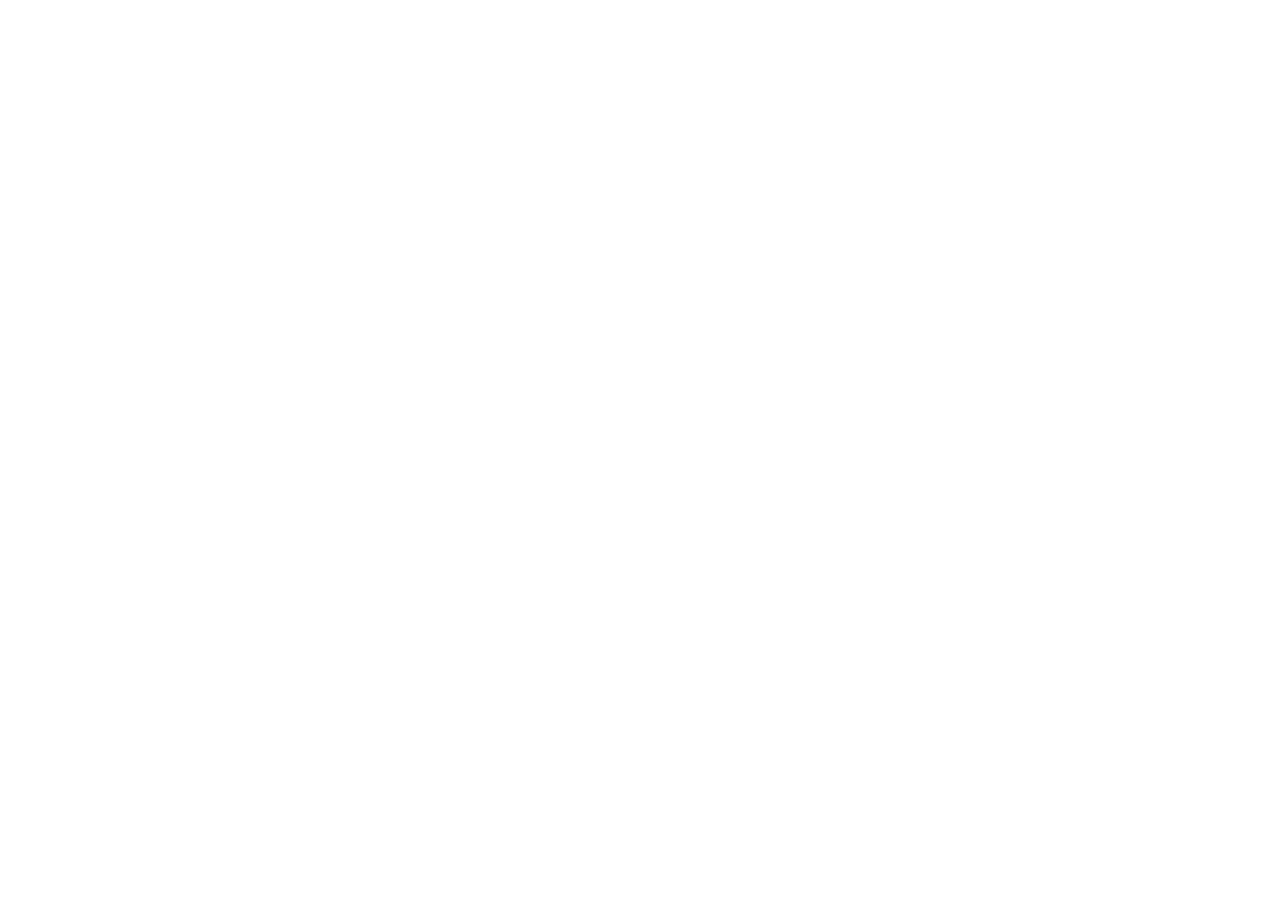
==== index.html @ 746528b4 "archivo html" ====
<!DOCTYPE html>
<html lang="en">
<head>
    <meta charset="UTF-8">
    <meta name="viewport" content="width=device-width, initial-scale=1.0">
    <title>Document</title>
</head>
<body>
    
</body>
</html>
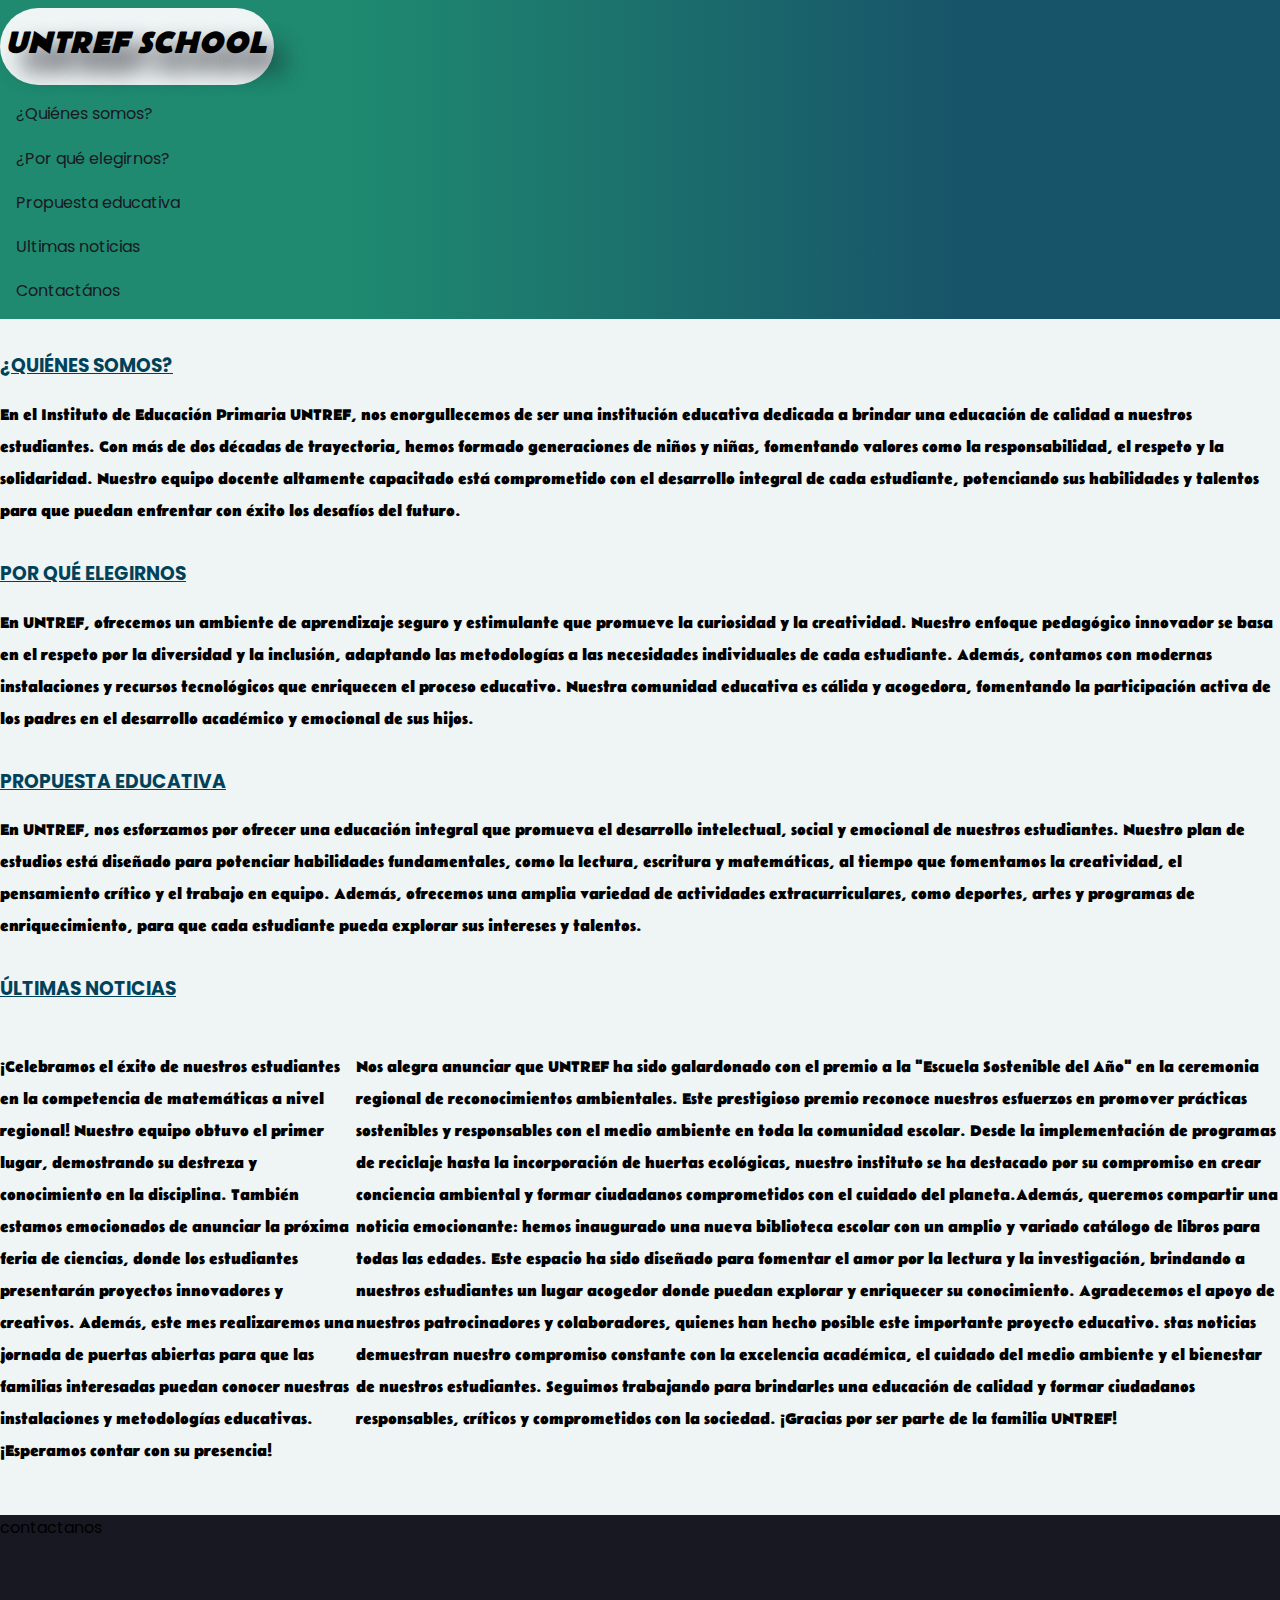
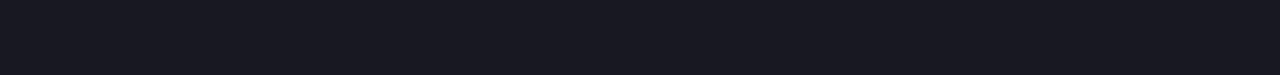
==== commit aa2a5630: "pagina untrefschool primeros cambios" ====
--- a/index.html
+++ b/index.html
@@ -1,11 +1,125 @@
 <!DOCTYPE html>
-<html lang="en">
+<html lang="es">
 <head>
     <meta charset="UTF-8">
     <meta name="viewport" content="width=device-width, initial-scale=1.0">
-    <title>Document</title>
+    <meta name="description" content="Aquí encontrarás información sobre el instituto de educación primaria UntrefSchool">
+    <meta name="author" content="Noelia Villalba">
+    <link rel="preconnect" href="https://fonts.googleapis.com">
+    <link rel="preconnect" href="https://fonts.gstatic.com" crossorigin>
+    <link href="https://fonts.googleapis.com/css2?family=Poppins:wght@300&display=swap" rel="stylesheet">
+    <link rel="preconnect" href="https://fonts.googleapis.com">
+    <link rel="preconnect" href="https://fonts.gstatic.com" crossorigin>
+    <link href="https://fonts.googleapis.com/css2?family=Belanosima&display=swap" rel="stylesheet">
+    <link rel="stylesheet" href="style.css">
+    <title>UntrefSchool</title>
 </head>
 <body>
-    
+    <header>
+        <div class="logo">
+          <h1>UNTREF SCHOOL</h1>
+        </div>
+        <nav>
+            <ol class="menu__list">
+                <li class="menu__list__item"><a href="#tittle-1">¿Quiénes somos?</a></li>
+                <li class="menu__list__item"><a href="#tittle-2">¿Por qué elegirnos?</a></li>
+                <li class="menu__list__item"><a href="#tittle-3">Propuesta educativa</a></li>
+                <li class="menu__list__item"><a href="#tittle-4">Ultimas noticias</a></li>
+                <li class="menu__list__item"><a href="#contact">Contactános</a></li>
+            </ol>
+        </nav>
+    </header>
+    <article>
+        <div class="container">
+            <h3 id="tittle-1">
+                ¿QUIÉNES SOMOS?
+            </h3>
+            <p>
+                En el Instituto de Educación Primaria UNTREF, nos enorgullecemos de ser una institución
+                educativa dedicada a brindar una educación de calidad a nuestros estudiantes.
+                Con más de dos décadas de trayectoria, hemos formado generaciones de niños y niñas, 
+                fomentando valores como la responsabilidad, el respeto y la solidaridad. Nuestro equipo
+                docente altamente capacitado está comprometido con el desarrollo integral de cada 
+                estudiante, potenciando sus habilidades y talentos para que puedan enfrentar con éxito 
+                los desafíos del futuro.
+            </p>
+        </div>
+    </article>
+    <article>
+        <div class="container">
+            <h3 id="tittle-2">
+                POR QUÉ ELEGIRNOS
+            </h3>
+            <p>
+                En UNTREF, ofrecemos un ambiente de aprendizaje seguro y estimulante que promueve 
+                la curiosidad y la creatividad. Nuestro enfoque pedagógico innovador se basa en el
+                respeto por la diversidad y la inclusión, adaptando las metodologías a las necesidades 
+                individuales de cada estudiante. Además, contamos con modernas instalaciones y recursos 
+                tecnológicos que enriquecen el proceso educativo. Nuestra comunidad educativa es cálida 
+                y acogedora, fomentando la participación activa de los padres en el desarrollo académico 
+                y emocional de sus hijos.
+            </p>
+        </div>
+    </article>
+    <article>
+        <div class="container">
+            <h3 id="tittle-3">
+                PROPUESTA EDUCATIVA
+            </h3>
+            <p>
+                En UNTREF, nos esforzamos por ofrecer una educación integral que promueva el desarrollo 
+                intelectual, social y emocional de nuestros estudiantes. Nuestro plan de estudios está 
+                diseñado para potenciar habilidades fundamentales, como la lectura, escritura y 
+                matemáticas, al tiempo que fomentamos la creatividad, el pensamiento crítico y el trabajo
+                en equipo. Además, ofrecemos una amplia variedad de actividades extracurriculares, como 
+                deportes, artes y programas de enriquecimiento, para que cada estudiante pueda explorar 
+                sus intereses y talentos.
+            </p>
+        </div>
+    </article>
+    <article>
+        <h3 id="tittle-4">
+            ÚLTIMAS NOTICIAS
+        </h3>
+        <div class="container container-flex">
+            <div class="announcement-1">
+                <p>
+                    ¡Celebramos el éxito de nuestros estudiantes en la competencia de matemáticas a nivel 
+                    regional! Nuestro equipo obtuvo el primer lugar, demostrando su destreza y conocimiento 
+                    en la disciplina. También estamos emocionados de anunciar la próxima feria de ciencias, 
+                    donde los estudiantes presentarán proyectos innovadores y creativos. Además, este mes 
+                    realizaremos una jornada de puertas abiertas para que las familias interesadas puedan 
+                    conocer nuestras instalaciones y metodologías educativas. ¡Esperamos contar con su 
+                    presencia!
+                </p>
+            </div>
+            <div class="announcement-2">
+                <p>
+                    Nos alegra anunciar que UNTREF ha sido galardonado con el premio a la "Escuela Sostenible
+                    del Año" en la ceremonia regional de reconocimientos ambientales. Este prestigioso 
+                    premio reconoce nuestros esfuerzos en promover prácticas sostenibles y responsables 
+                    con el medio ambiente en toda la comunidad escolar. Desde la implementación de programas
+                    de reciclaje hasta la incorporación de huertas ecológicas, nuestro instituto se ha 
+                    destacado por su compromiso en crear conciencia ambiental y formar ciudadanos 
+                    comprometidos con el cuidado del planeta.Además, queremos compartir una noticia 
+                    emocionante: hemos inaugurado una nueva biblioteca escolar con un amplio y variado 
+                    catálogo de libros para todas las edades. Este espacio ha sido diseñado para fomentar 
+                    el amor por la lectura y la investigación, brindando a nuestros estudiantes un lugar 
+                    acogedor donde puedan explorar y enriquecer su conocimiento. Agradecemos el apoyo de 
+                    nuestros patrocinadores y colaboradores, quienes han hecho posible este importante 
+                    proyecto educativo. stas noticias demuestran nuestro compromiso constante con la 
+                    excelencia académica, el cuidado del medio ambiente y el bienestar de nuestros 
+                    estudiantes. Seguimos trabajando para brindarles una educación de calidad y formar 
+                    ciudadanos responsables, críticos y comprometidos con la sociedad. ¡Gracias por ser 
+                    parte de la familia UNTREF!
+                </p>
+            </div>
+        </div>
+    </article>
+    <footer>
+        <div id="contact">
+            contactanos
+        </div>
+    </footer>
 </body>
 </html>--- a/style.css
+++ b/style.css
@@ -0,0 +1,83 @@
+html{
+    box-sizing: border-box;
+    scroll-behavior: smooth;
+    font-family: 'Poppins', sans-serif;
+    font-size: 16px;
+}
+
+body{
+    margin: 0;
+    background-color:#EFF5F5; 
+}
+
+header{
+    background-color:#1F8A70;
+    margin-top: 0;
+    background: linear-gradient(90deg, rgba(31,138,112,1) 27%, rgba(0,66,90,0.9) 75%);
+}
+
+
+h1{
+    font-family: 'Belanosima';
+    padding-right: 0.5rem;
+    margin-top: 1rem;
+    margin-left: 0.3rem;
+    font-style: oblique;
+    text-shadow:1rem 1rem 1.5rem #181823;
+
+}
+
+.logo{
+    display: inline-block;
+    background-color:#EFF5F5;
+    border-radius: 80rem;
+    margin-top: 0.5rem;
+}
+
+.menu__list{
+    padding-left: 1rem;
+}
+
+
+.menu__list__item{
+    list-style-type: none;
+    margin-top: 0.2rem;
+    padding-bottom: 1rem;
+}
+
+a{
+    text-decoration: none;
+    color: #181823;
+}
+
+a:hover{
+    cursor: pointer;
+    color:#EFF5F5;
+}
+
+.container{
+    margin-top: 2rem;
+    margin-bottom: 2rem;
+}
+
+h3{
+    text-decoration: underline;
+    color:#00425A;
+}
+
+p{
+    font-family: 'Belanosima';
+    font-weight: bold;
+    font-style: wavy;
+    line-height: 2rem;
+}
+
+
+footer{
+    background-color: #181823;
+    height: 10rem;
+}
+
+.container-flex{
+    display: flex;
+}
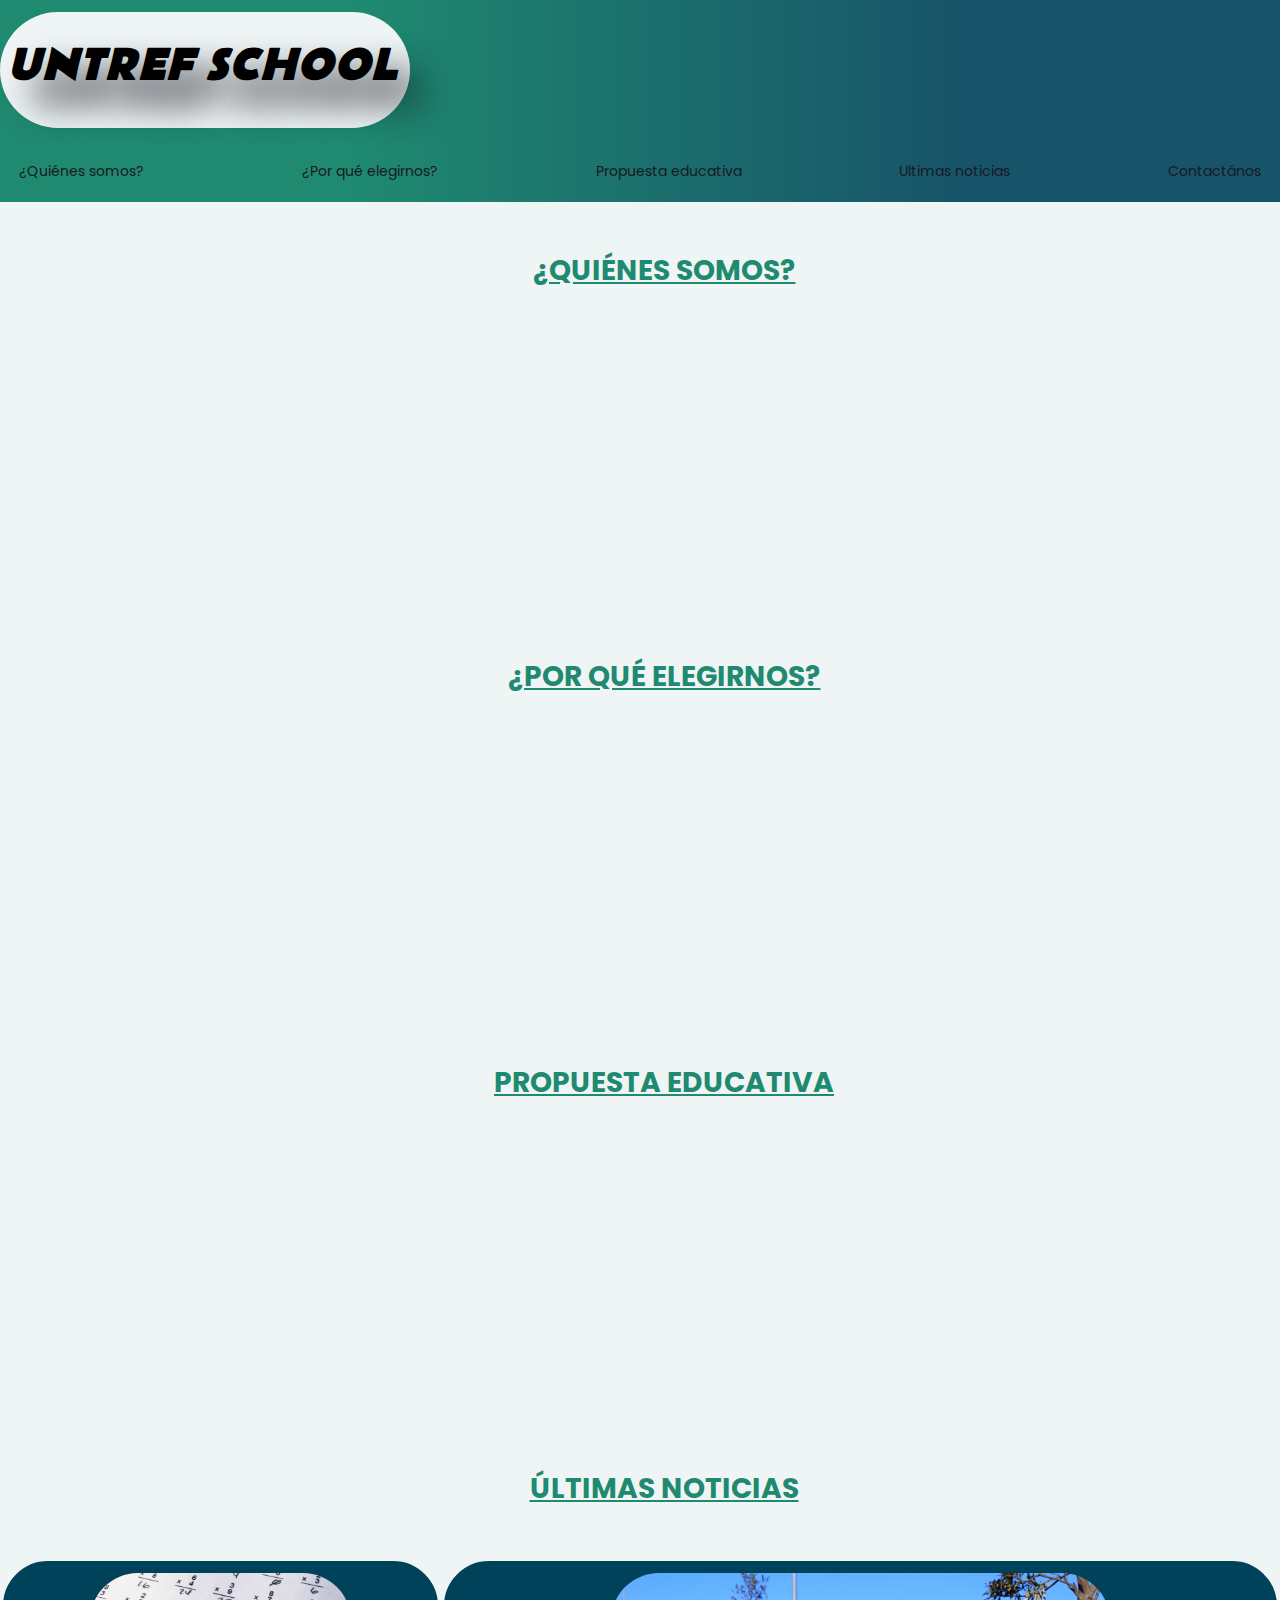
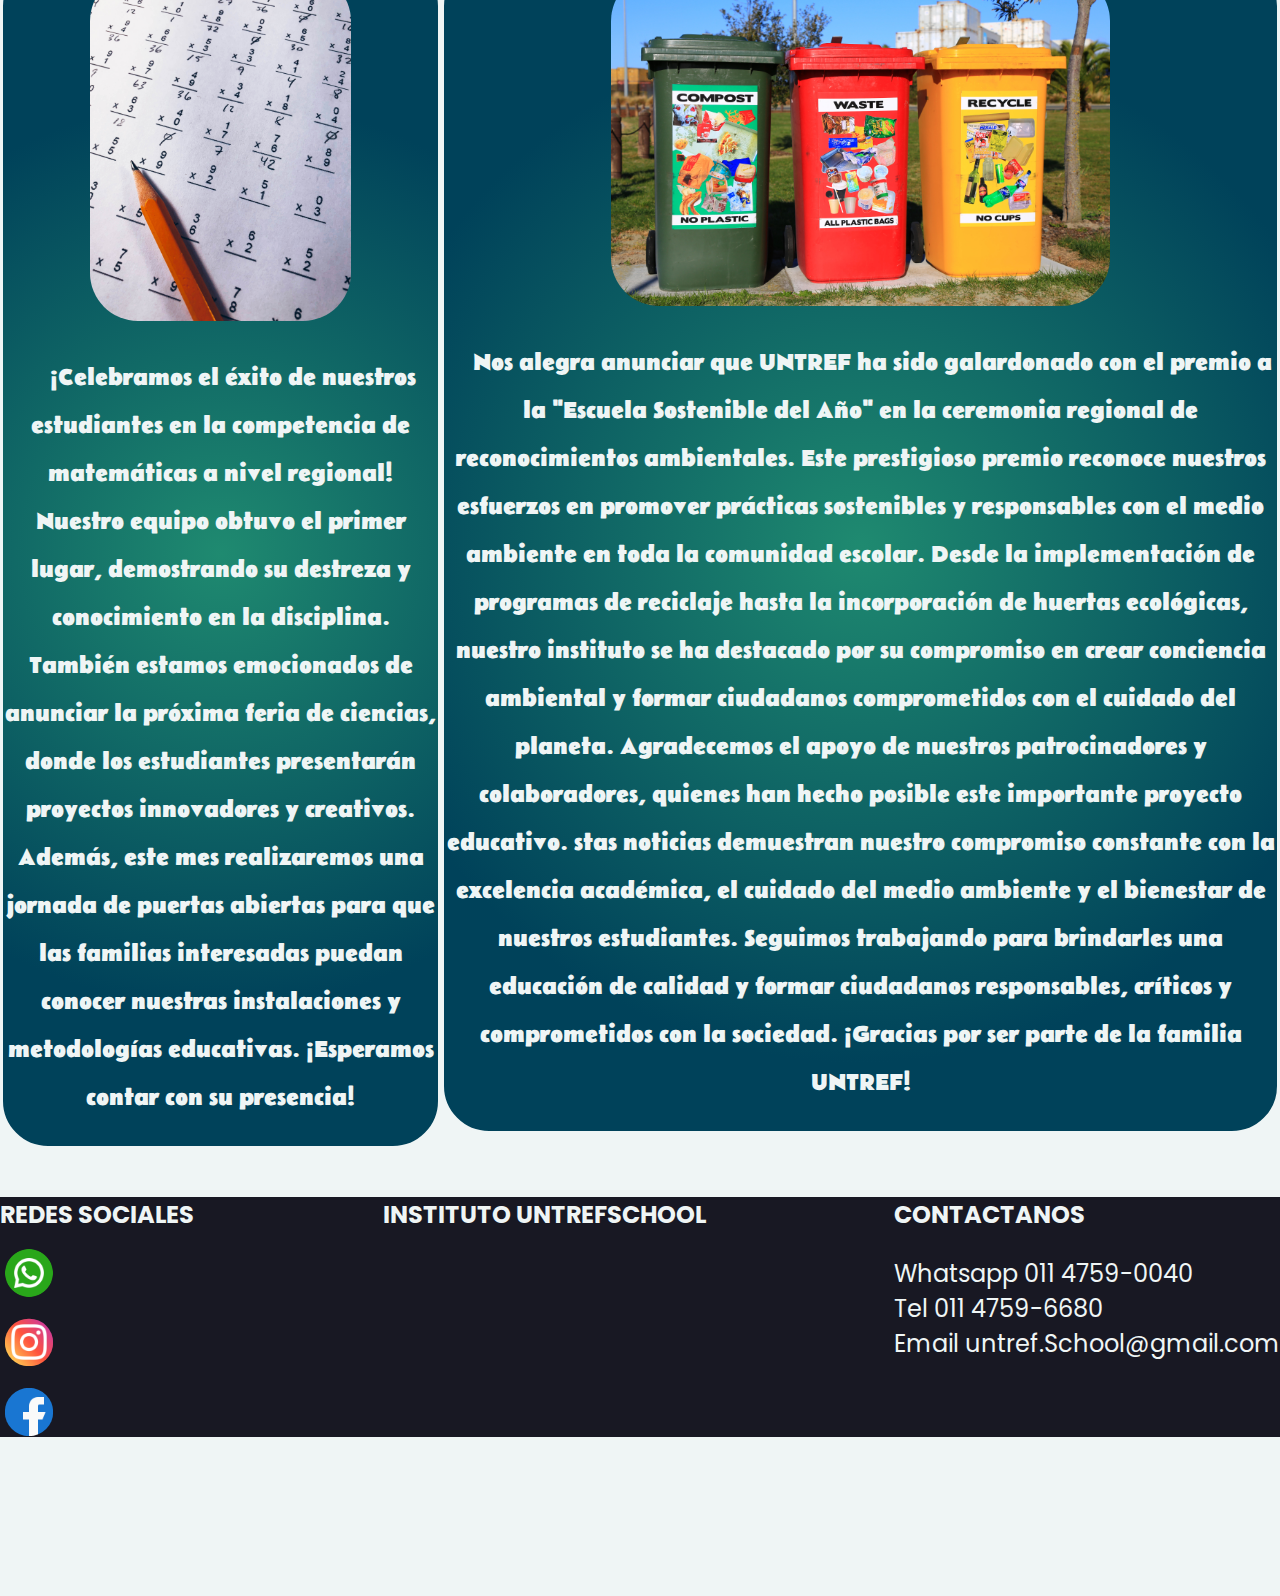
==== commit 85926b7a: "finalizando pagina" ====
--- a/index.html
+++ b/index.html
@@ -11,6 +11,7 @@
     <link rel="preconnect" href="https://fonts.googleapis.com">
     <link rel="preconnect" href="https://fonts.gstatic.com" crossorigin>
     <link href="https://fonts.googleapis.com/css2?family=Belanosima&display=swap" rel="stylesheet">
+    <link rel="icon" type="image/png" href="img/favicon.png">
     <link rel="stylesheet" href="style.css">
     <title>UntrefSchool</title>
 </head>
@@ -25,7 +26,7 @@
                 <li class="menu__list__item"><a href="#tittle-2">¿Por qué elegirnos?</a></li>
                 <li class="menu__list__item"><a href="#tittle-3">Propuesta educativa</a></li>
                 <li class="menu__list__item"><a href="#tittle-4">Ultimas noticias</a></li>
-                <li class="menu__list__item"><a href="#contact">Contactános</a></li>
+                <li class="menu__list__item"><a href="form.html" target="_blank">Contactános</a></li>
             </ol>
         </nav>
     </header>
@@ -48,7 +49,7 @@
     <article>
         <div class="container">
             <h3 id="tittle-2">
-                POR QUÉ ELEGIRNOS
+                ¿POR QUÉ ELEGIRNOS?
             </h3>
             <p>
                 En UNTREF, ofrecemos un ambiente de aprendizaje seguro y estimulante que promueve 
@@ -81,8 +82,9 @@
         <h3 id="tittle-4">
             ÚLTIMAS NOTICIAS
         </h3>
-        <div class="container container-flex">
-            <div class="announcement-1">
+        <div class="container container-news">
+            <div class="news-1">
+                <img src="img/math-news.jpg" alt="imagen cálculos">
                 <p>
                     ¡Celebramos el éxito de nuestros estudiantes en la competencia de matemáticas a nivel 
                     regional! Nuestro equipo obtuvo el primer lugar, demostrando su destreza y conocimiento 
@@ -93,7 +95,8 @@
                     presencia!
                 </p>
             </div>
-            <div class="announcement-2">
+            <div class="news-2">
+                <img src="img/recycling-news.jpg" alt="contenedores para reciclar">
                 <p>
                     Nos alegra anunciar que UNTREF ha sido galardonado con el premio a la "Escuela Sostenible
                     del Año" en la ceremonia regional de reconocimientos ambientales. Este prestigioso 
@@ -101,12 +104,7 @@
                     con el medio ambiente en toda la comunidad escolar. Desde la implementación de programas
                     de reciclaje hasta la incorporación de huertas ecológicas, nuestro instituto se ha 
                     destacado por su compromiso en crear conciencia ambiental y formar ciudadanos 
-                    comprometidos con el cuidado del planeta.Además, queremos compartir una noticia 
-                    emocionante: hemos inaugurado una nueva biblioteca escolar con un amplio y variado 
-                    catálogo de libros para todas las edades. Este espacio ha sido diseñado para fomentar 
-                    el amor por la lectura y la investigación, brindando a nuestros estudiantes un lugar 
-                    acogedor donde puedan explorar y enriquecer su conocimiento. Agradecemos el apoyo de 
-                    nuestros patrocinadores y colaboradores, quienes han hecho posible este importante 
+                    comprometidos con el cuidado del planeta. Agradecemos el apoyo de nuestros patrocinadores y colaboradores, quienes han hecho posible este importante 
                     proyecto educativo. stas noticias demuestran nuestro compromiso constante con la 
                     excelencia académica, el cuidado del medio ambiente y el bienestar de nuestros 
                     estudiantes. Seguimos trabajando para brindarles una educación de calidad y formar 
@@ -116,10 +114,27 @@
             </div>
         </div>
     </article>
-    <footer>
-        <div id="contact">
-            contactanos
+    <footer class="footer">
+        <div class="footer__social-media">
+            <h4>REDES SOCIALES</h4>
+            <div class="footer__social-media__items">
+                <img src="img/whatsapp.png" alt="wsp-icon">
+                <img src="img/instagram.png" alt="instagram-icon">
+                <img src="img/facebook.png" alt="facebook-icon">
+            </div>
+        </div>
+        <div class="institute-name">
+            <h4>INSTITUTO UNTREFSCHOOL</h4>
+        </div>
+        <div class="contact">
+            <h4>CONTACTANOS</h4>
+            <ol class="contact__list">
+                <li>Whatsapp 011 4759-0040</li>
+                <li>Tel 011 4759-6680 </li>
+                <li>Email untref.School@gmail.com</li>
+            </ol>
         </div>
     </footer>
+    <iframe src="https://www.google.com/maps/embed?pb=!1m18!1m12!1m3!1d52543.44546656483!2d-58.63643447832032!3d-34.60503789999999!2m3!1f0!2f0!3f0!3m2!1i1024!2i768!4f13.1!3m3!1m2!1s0x95bccacb9f8ff113%3A0x22fd08da6711928d!2sUniversidad%20Nacional%20de%20Tres%20de%20Febrero%20-%20Sede%20Caseros%20I!5e0!3m2!1ses!2sar!4v1689909881322!5m2!1ses!2sar" width="100%" height="auto" style="border:0;" allowfullscreen="" loading="lazy" referrerpolicy="no-referrer-when-downgrade"></iframe>
 </body>
 </html>--- a/style.css
+++ b/style.css
@@ -6,6 +6,9 @@
 }
 
 body{
+    background-image: url(img/body.jpg);
+    background-size: cover;
+    background-origin: 0;
     margin: 0;
     background-color:#EFF5F5; 
 }
@@ -35,14 +38,17 @@
 }
 
 .menu__list{
-    padding-left: 1rem;
+    display: flex;
+    align-items: center;
+    justify-content: space-between;
+    padding: 0;
+    font-size: 14px;
 }
 
 
 .menu__list__item{
     list-style-type: none;
-    margin-top: 0.2rem;
-    padding-bottom: 1rem;
+    padding: 0.8rem;
 }
 
 a{
@@ -53,6 +59,7 @@
 a:hover{
     cursor: pointer;
     color:#EFF5F5;
+    transition-duration: 1s;
 }
 
 .container{
@@ -62,22 +69,85 @@
 
 h3{
     text-decoration: underline;
-    color:#00425A;
+    font-weight: bold;
+    color:#1F8A70;
+    text-indent: 2rem;
+    text-align: center;
 }
 
 p{
-    font-family: 'Belanosima';
+    font-family: 'Belanosima', sans-serif;
     font-weight: bold;
-    font-style: wavy;
+    color: #EFF5F5;
     line-height: 2rem;
+    text-indent: 1rem;
+    text-align: center;
 }
 
+.container-news{
+    display:flex;
+    align-items: start;
+    padding-bottom: 0;
+}
 
-footer{
+.news-1, .news-2{
+    border: solid 3px #EFF5F5;
+    background: radial-gradient(circle, rgba(31,138,112,1) 0%, rgba(0,66,90,1) 72%);
+    border-radius: 2rem;
+    color: #EFF5F5;
+}
+
+img{
+    width: 100%;
+    height: auto;
+    border-radius: 2rem;
+    margin-top: 0.5rem;
+}
+
+.footer{
     background-color: #181823;
     height: 10rem;
+    display: flex;
+    justify-content: space-between;
 }
 
-.container-flex{
+.footer__social-media__items img{
+    width: 2rem;
+    height: auto;
+    padding: 0.2rem;
+}
+
+.footer__social-media__items{
     display: flex;
+    flex-direction: column;
 }
+
+.footer__social-media__items:hover{
+    cursor: pointer;
+}
+
+h4{
+    margin: 0;
+    color: #EFF5F5;
+}
+
+.contact{
+    color: #EFF5F5;
+}
+
+.contact__list{
+    list-style-type: none;
+    padding: 0;
+}
+
+@media screen and (min-width: 1024px) {
+    html{
+        font-size: 1.5rem;
+    }
+    img{
+        width: 60%;
+    }
+    .news-1, .news-2{
+        text-align: center;
+    }
+}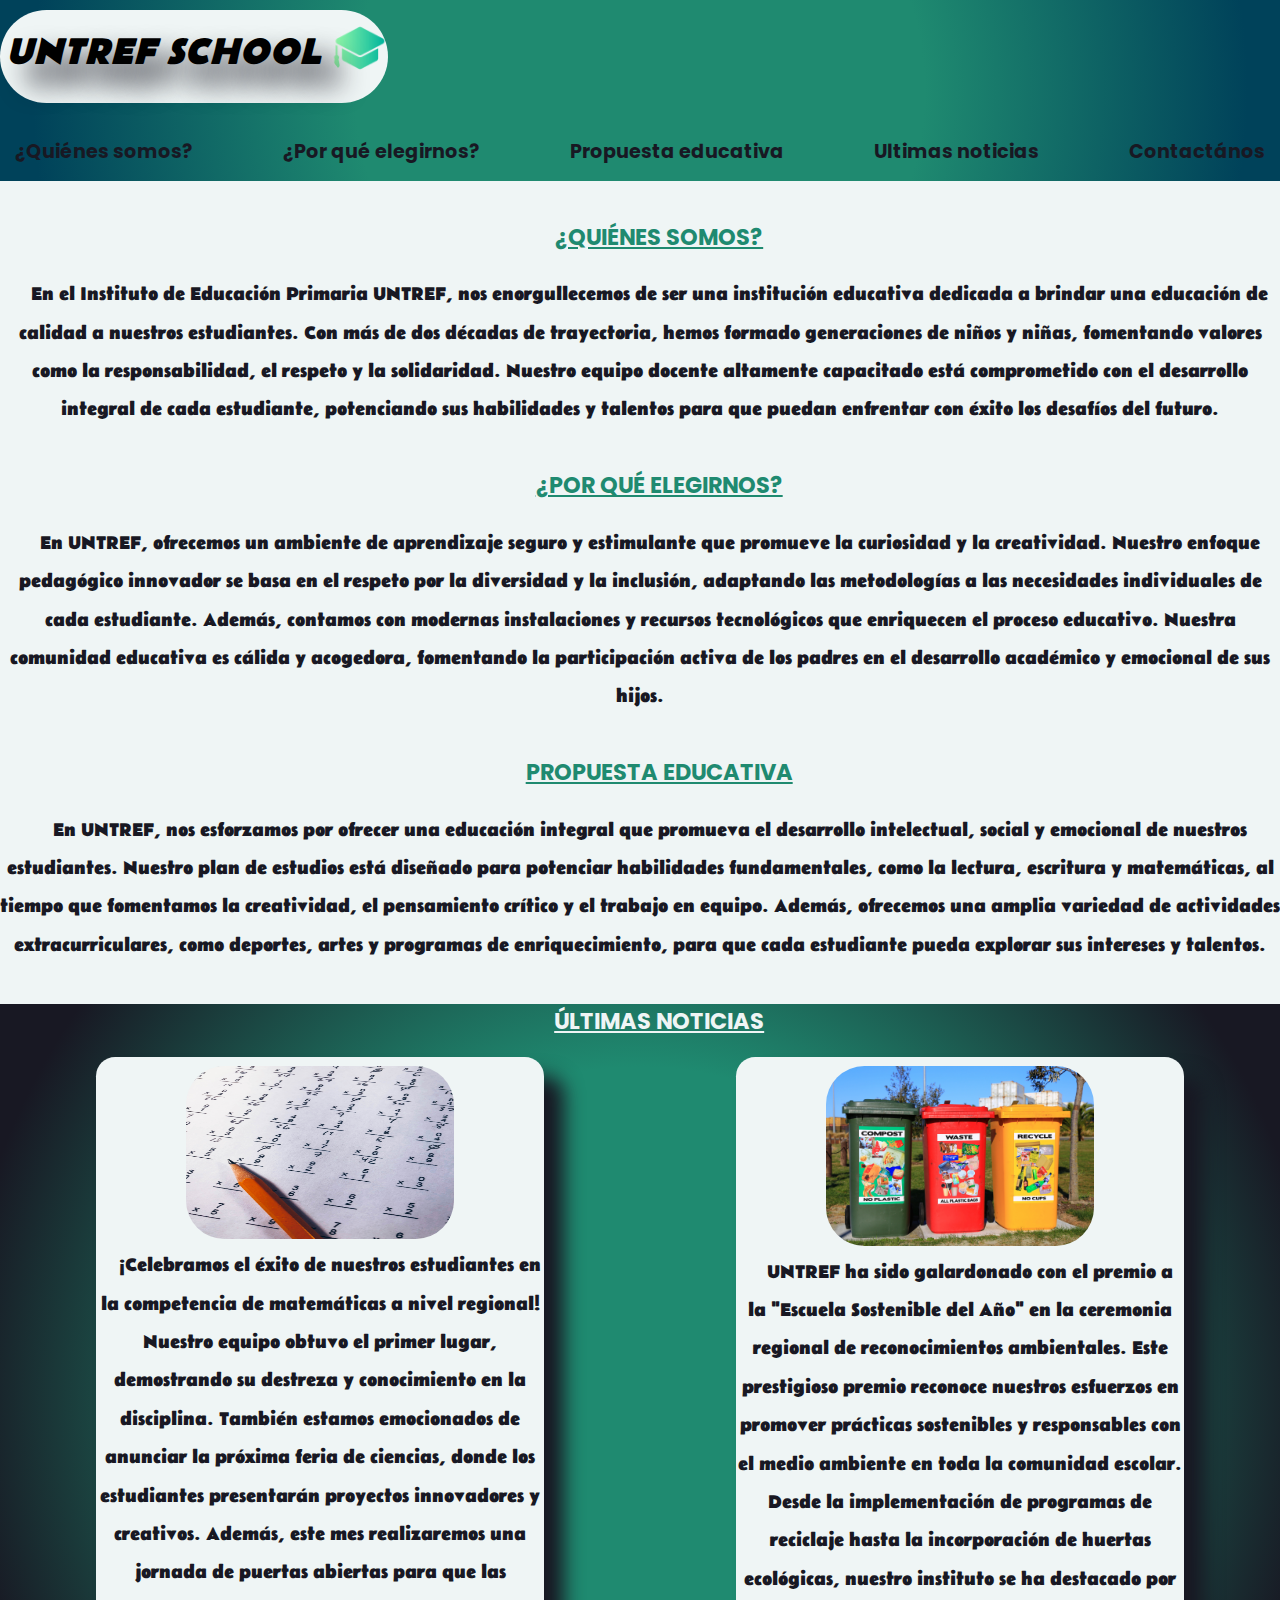
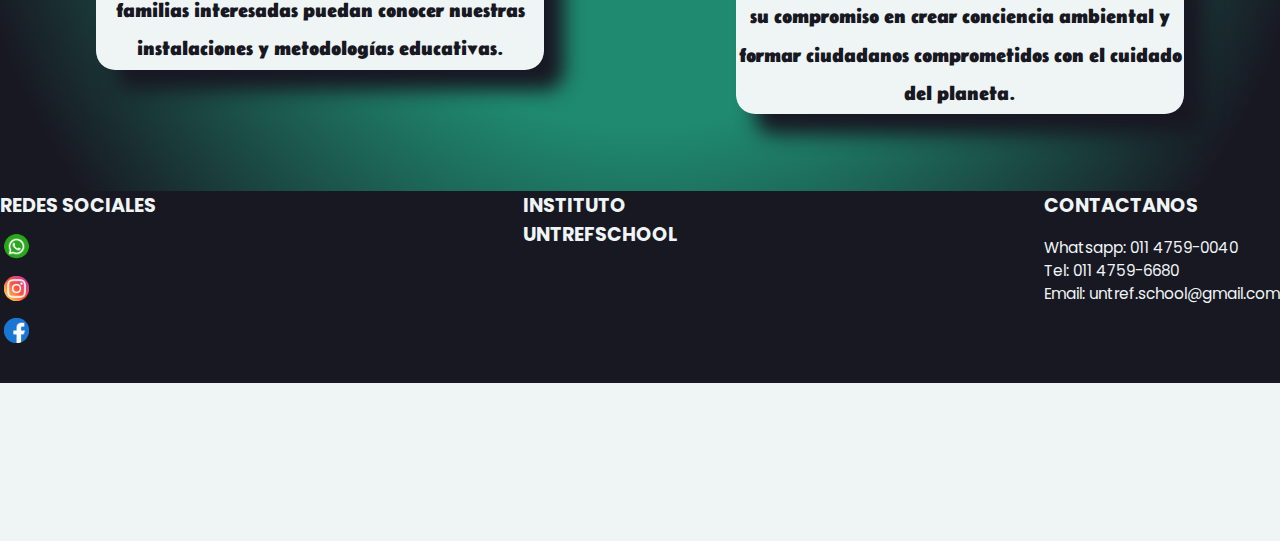
==== commit 31723200: "realizando cambios en la pagina" ====
--- a/index.html
+++ b/index.html
@@ -19,6 +19,7 @@
     <header>
         <div class="logo">
           <h1>UNTREF SCHOOL</h1>
+          <img class="favicon" src="img/favicon.png" alt="sombrero">
         </div>
         <nav>
             <ol class="menu__list">
@@ -78,38 +79,32 @@
             </p>
         </div>
     </article>
-    <article>
+    <article class="last-news">
         <h3 id="tittle-4">
             ÚLTIMAS NOTICIAS
         </h3>
         <div class="container container-news">
             <div class="news-1">
-                <img src="img/math-news.jpg" alt="imagen cálculos">
+                <img id="math-news" src="img/math-news.jpg" alt="imagen cálculos">
                 <p>
                     ¡Celebramos el éxito de nuestros estudiantes en la competencia de matemáticas a nivel 
                     regional! Nuestro equipo obtuvo el primer lugar, demostrando su destreza y conocimiento 
                     en la disciplina. También estamos emocionados de anunciar la próxima feria de ciencias, 
                     donde los estudiantes presentarán proyectos innovadores y creativos. Además, este mes 
                     realizaremos una jornada de puertas abiertas para que las familias interesadas puedan 
-                    conocer nuestras instalaciones y metodologías educativas. ¡Esperamos contar con su 
-                    presencia!
+                    conocer nuestras instalaciones y metodologías educativas.
                 </p>
             </div>
             <div class="news-2">
                 <img src="img/recycling-news.jpg" alt="contenedores para reciclar">
                 <p>
-                    Nos alegra anunciar que UNTREF ha sido galardonado con el premio a la "Escuela Sostenible
+                    UNTREF ha sido galardonado con el premio a la "Escuela Sostenible
                     del Año" en la ceremonia regional de reconocimientos ambientales. Este prestigioso 
                     premio reconoce nuestros esfuerzos en promover prácticas sostenibles y responsables 
                     con el medio ambiente en toda la comunidad escolar. Desde la implementación de programas
                     de reciclaje hasta la incorporación de huertas ecológicas, nuestro instituto se ha 
                     destacado por su compromiso en crear conciencia ambiental y formar ciudadanos 
-                    comprometidos con el cuidado del planeta. Agradecemos el apoyo de nuestros patrocinadores y colaboradores, quienes han hecho posible este importante 
-                    proyecto educativo. stas noticias demuestran nuestro compromiso constante con la 
-                    excelencia académica, el cuidado del medio ambiente y el bienestar de nuestros 
-                    estudiantes. Seguimos trabajando para brindarles una educación de calidad y formar 
-                    ciudadanos responsables, críticos y comprometidos con la sociedad. ¡Gracias por ser 
-                    parte de la familia UNTREF!
+                    comprometidos con el cuidado del planeta.
                 </p>
             </div>
         </div>
@@ -124,14 +119,14 @@
             </div>
         </div>
         <div class="institute-name">
-            <h4>INSTITUTO UNTREFSCHOOL</h4>
+            <h4>INSTITUTO <br> UNTREFSCHOOL</h4>
         </div>
         <div class="contact">
             <h4>CONTACTANOS</h4>
             <ol class="contact__list">
-                <li>Whatsapp 011 4759-0040</li>
-                <li>Tel 011 4759-6680 </li>
-                <li>Email untref.School@gmail.com</li>
+                <li>Whatsapp: 011 4759-0040</li>
+                <li>Tel: 011 4759-6680 </li>
+                <li>Email: untref.school@gmail.com</li>
             </ol>
         </div>
     </footer>
--- a/style.css
+++ b/style.css
@@ -6,9 +6,6 @@
 }
 
 body{
-    background-image: url(img/body.jpg);
-    background-size: cover;
-    background-origin: 0;
     margin: 0;
     background-color:#EFF5F5; 
 }
@@ -16,18 +13,24 @@
 header{
     background-color:#1F8A70;
     margin-top: 0;
-    background: linear-gradient(90deg, rgba(31,138,112,1) 27%, rgba(0,66,90,0.9) 75%);
+    background: radial-gradient(circle, rgba(31,138,112,1) 44%, rgba(0,66,90,1) 94%);
 }
 
 
 h1{
+    display: inline-block;
     font-family: 'Belanosima';
     padding-right: 0.5rem;
     margin-top: 1rem;
     margin-left: 0.3rem;
     font-style: oblique;
     text-shadow:1rem 1rem 1.5rem #181823;
-
+}
+
+.favicon{
+    width: 3rem;
+    height: 3rem;
+    float: right;
 }
 
 .logo{
@@ -42,13 +45,15 @@
     align-items: center;
     justify-content: space-between;
     padding: 0;
-    font-size: 14px;
+    font-size: 0.6rem;
 }
 
 
 .menu__list__item{
     list-style-type: none;
     padding: 0.8rem;
+    color: #EFF5F5;
+    font-weight: bold;
 }
 
 a{
@@ -78,7 +83,7 @@
 p{
     font-family: 'Belanosima', sans-serif;
     font-weight: bold;
-    color: #EFF5F5;
+    color: #181823;;
     line-height: 2rem;
     text-indent: 1rem;
     text-align: center;
@@ -87,14 +92,45 @@
 .container-news{
     display:flex;
     align-items: start;
+    justify-content: space-around;
+    padding-bottom: 4rem;
+    margin-top: 0;
+    margin-bottom: 0;
+    width: 100%;
+    height: auto;
+}
+
+.news-1, .news-2{
+    background-color: #EFF5F5;
+    border-radius: 1rem;
+    box-shadow: 1rem 1rem 1rem #181823;
+    padding-top: 0;
+    width: 35%;
+    height: auto;
+    transition-property: transform;
+    transition-duration: 1s;
+}
+
+.news-1:hover, .news-2:hover{
+    transform:scale(1.05);
+}
+
+.news-2{
     padding-bottom: 0;
 }
 
-.news-1, .news-2{
-    border: solid 3px #EFF5F5;
-    background: radial-gradient(circle, rgba(31,138,112,1) 0%, rgba(0,66,90,1) 72%);
-    border-radius: 2rem;
-    color: #EFF5F5;
+.last-news{
+    background: radial-gradient(circle, rgba(31,138,112,1) 44%, rgba(24,24,35,1) 91%);
+}
+
+#tittle-4{
+    color: #EFF5F5;
+    font-weight: bold;
+    margin-bottom: 1rem;
+}
+
+.container-news p{
+    margin: 0;
 }
 
 img{
@@ -102,6 +138,10 @@
     height: auto;
     border-radius: 2rem;
     margin-top: 0.5rem;
+}
+
+#math-news{
+    height: 9rem;
 }
 
 .footer{
@@ -112,7 +152,7 @@
 }
 
 .footer__social-media__items img{
-    width: 2rem;
+    width: 1.3rem;
     height: auto;
     padding: 0.2rem;
 }
@@ -127,6 +167,7 @@
 }
 
 h4{
+    font-size: 0.7rem;
     margin: 0;
     color: #EFF5F5;
 }
@@ -136,13 +177,32 @@
 }
 
 .contact__list{
+    font-size: 0.6rem;
     list-style-type: none;
     padding: 0;
 }
 
+@media  screen and (max-width:386px) {
+    html{
+        font-size: 0.5rem;
+    }
+}
+
+@media screen and (min-width: 768px){
+    .menu__list{
+        font-size: 1rem;
+    }
+    h4{
+        font-size: 1rem;
+    }
+    .contact__list{
+        font-size: 0.8rem;
+    }
+}
+
 @media screen and (min-width: 1024px) {
     html{
-        font-size: 1.5rem;
+        font-size: 1.2rem;
     }
     img{
         width: 60%;
@@ -150,4 +210,4 @@
     .news-1, .news-2{
         text-align: center;
     }
-}+}
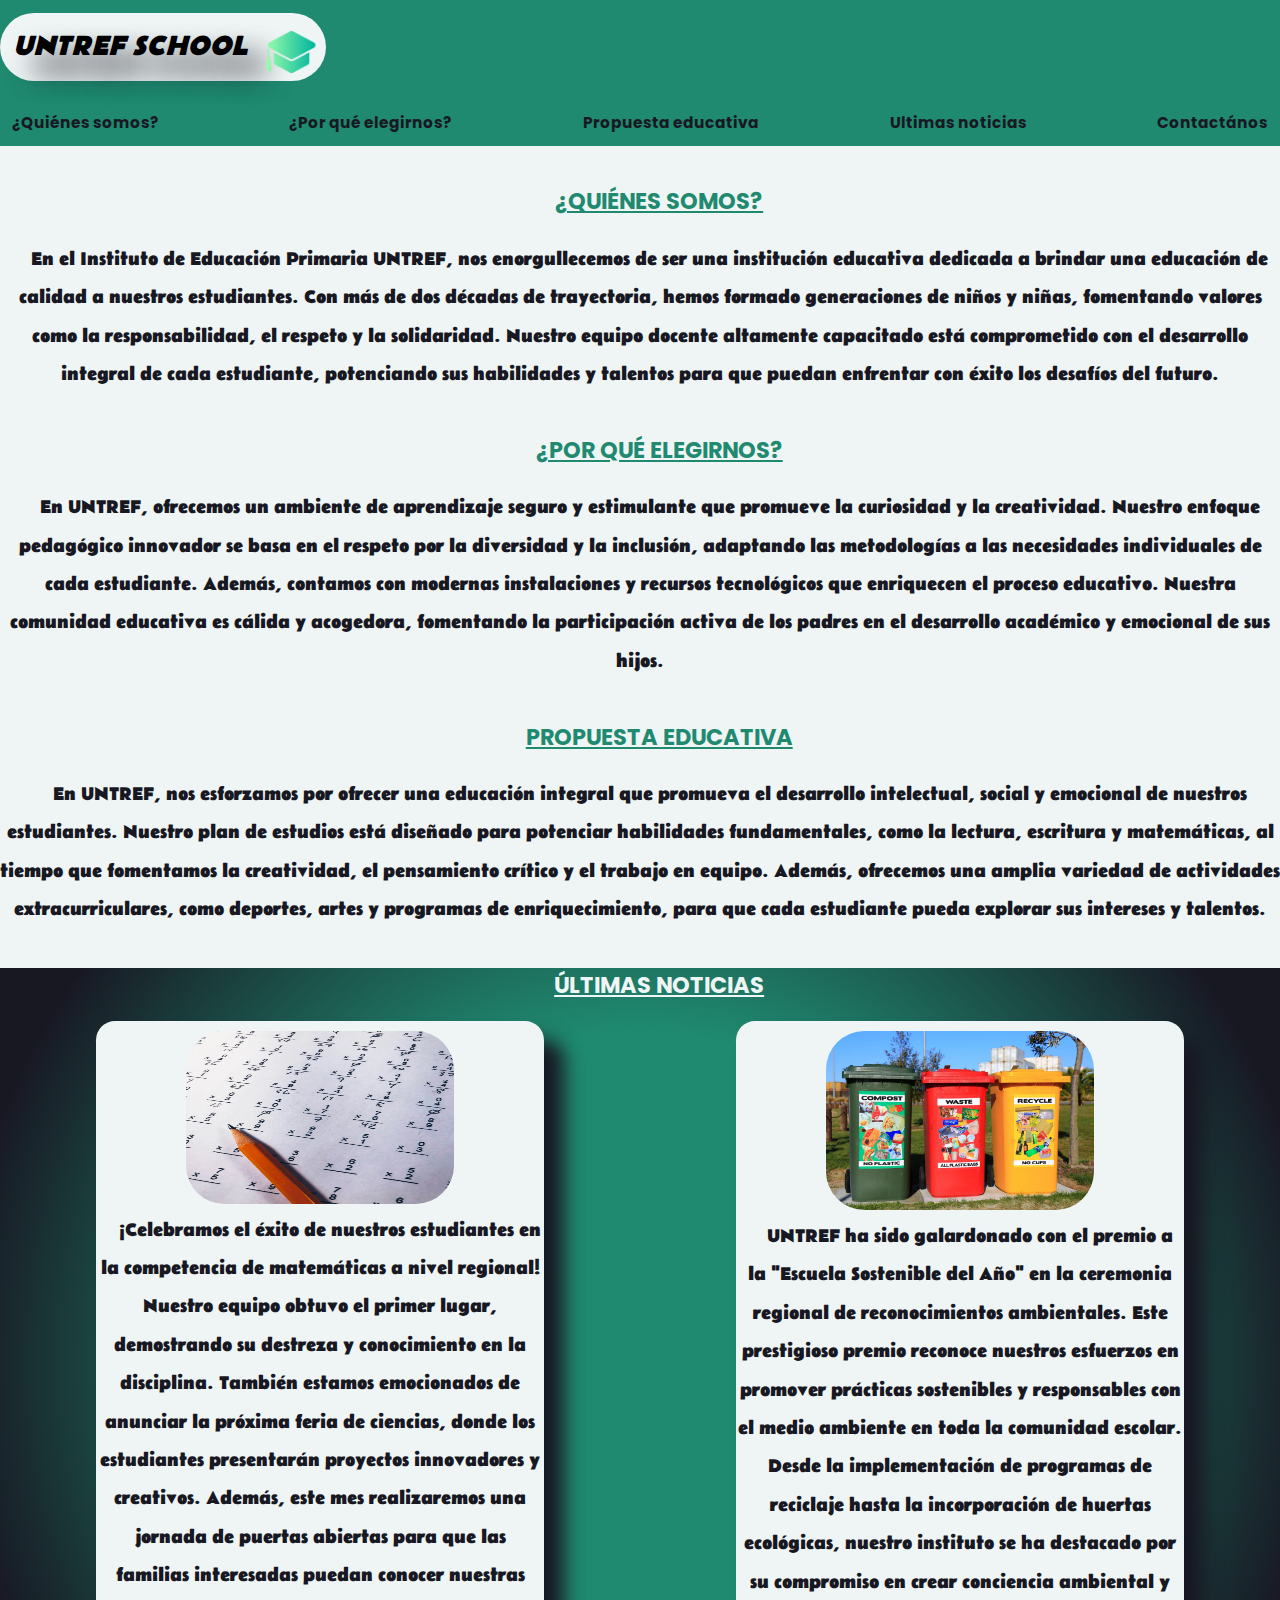
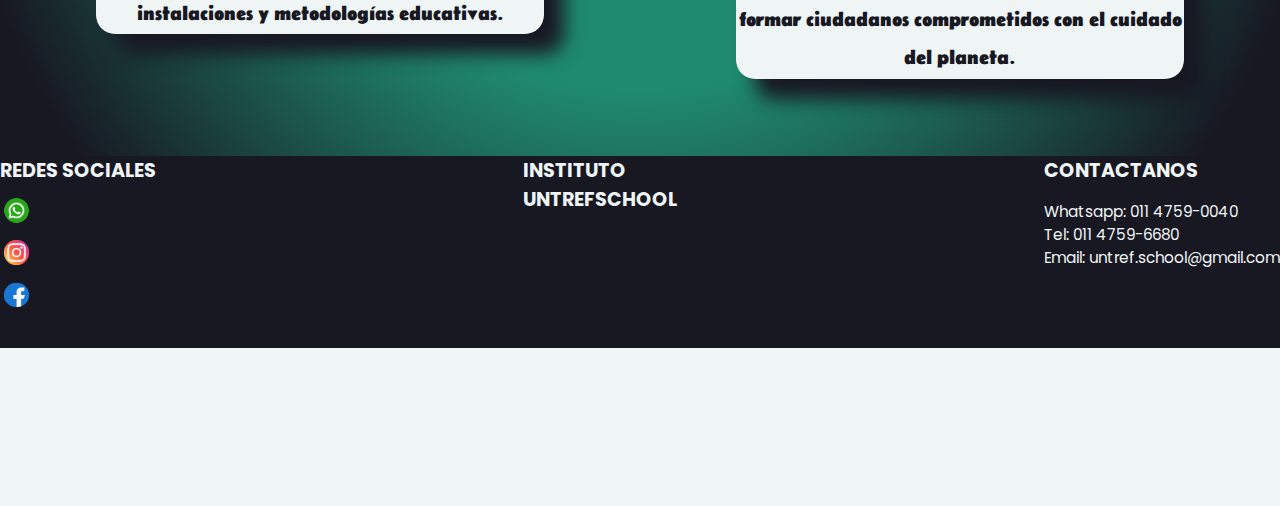
==== commit ee1f4c39: "optimizando las imágenes" ====
--- a/index.html
+++ b/index.html
@@ -85,7 +85,7 @@
         </h3>
         <div class="container container-news">
             <div class="news-1">
-                <img id="math-news" src="img/math-news.jpg" alt="imagen cálculos">
+                <img id="math-news" src="img/math-news.webp" alt="imagen cálculos">
                 <p>
                     ¡Celebramos el éxito de nuestros estudiantes en la competencia de matemáticas a nivel 
                     regional! Nuestro equipo obtuvo el primer lugar, demostrando su destreza y conocimiento 
@@ -96,7 +96,7 @@
                 </p>
             </div>
             <div class="news-2">
-                <img src="img/recycling-news.jpg" alt="contenedores para reciclar">
+                <img src="img/recycling-news.webp" alt="contenedores para reciclar">
                 <p>
                     UNTREF ha sido galardonado con el premio a la "Escuela Sostenible
                     del Año" en la ceremonia regional de reconocimientos ambientales. Este prestigioso 
--- a/style.css
+++ b/style.css
@@ -13,14 +13,16 @@
 header{
     background-color:#1F8A70;
     margin-top: 0;
-    background: radial-gradient(circle, rgba(31,138,112,1) 44%, rgba(0,66,90,1) 94%);
+    padding-top: 0.7rem;
 }
 
 
 h1{
     display: inline-block;
-    font-family: 'Belanosima';
-    padding-right: 0.5rem;
+    text-align: center;
+    font-family: 'Belanosima', sans-serif;
+    font-size: 1rem;
+    padding-right: 0;
     margin-top: 1rem;
     margin-left: 0.3rem;
     font-style: oblique;
@@ -34,10 +36,14 @@
 }
 
 .logo{
-    display: inline-block;
+    display: flex;
+    justify-content: space-around;
+    align-items: center;
+    width: 45%;
+    height: 3.5rem;
+    max-width: 17rem;
     background-color:#EFF5F5;
-    border-radius: 80rem;
-    margin-top: 0.5rem;
+    border-radius: 60rem
 }
 
 .menu__list{
@@ -50,21 +56,23 @@
 
 
 .menu__list__item{
+    font-size: 0.8rem;
     list-style-type: none;
-    padding: 0.8rem;
-    color: #EFF5F5;
+    padding: 0.6rem;
     font-weight: bold;
 }
 
 a{
     text-decoration: none;
     color: #181823;
+    transition-property: font-size;
+    transition-duration: 1s;
 }
 
 a:hover{
     cursor: pointer;
     color:#EFF5F5;
-    transition-duration: 1s;
+    font-size: 1.1rem;
 }
 
 .container{
@@ -160,10 +168,14 @@
 .footer__social-media__items{
     display: flex;
     flex-direction: column;
-}
-
-.footer__social-media__items:hover{
+    transition-property: transform;
+    transition-duration: 1s;
+}
+
+.footer__social-media__items img:hover{
     cursor: pointer;
+    transform: scale(1.5);
+    transition-duration: 1s;
 }
 
 h4{
@@ -184,7 +196,13 @@
 
 @media  screen and (max-width:386px) {
     html{
-        font-size: 0.5rem;
+        font-size: 0.9rem;
+    }
+    .menu__list__item{
+        font-size: 0.6rem;
+    }
+    h1{
+        font-size: 1rem;
     }
 }
 
@@ -198,6 +216,9 @@
     .contact__list{
         font-size: 0.8rem;
     }
+    h1{
+        font-size: 1.5rem;
+    }
 }
 
 @media screen and (min-width: 1024px) {
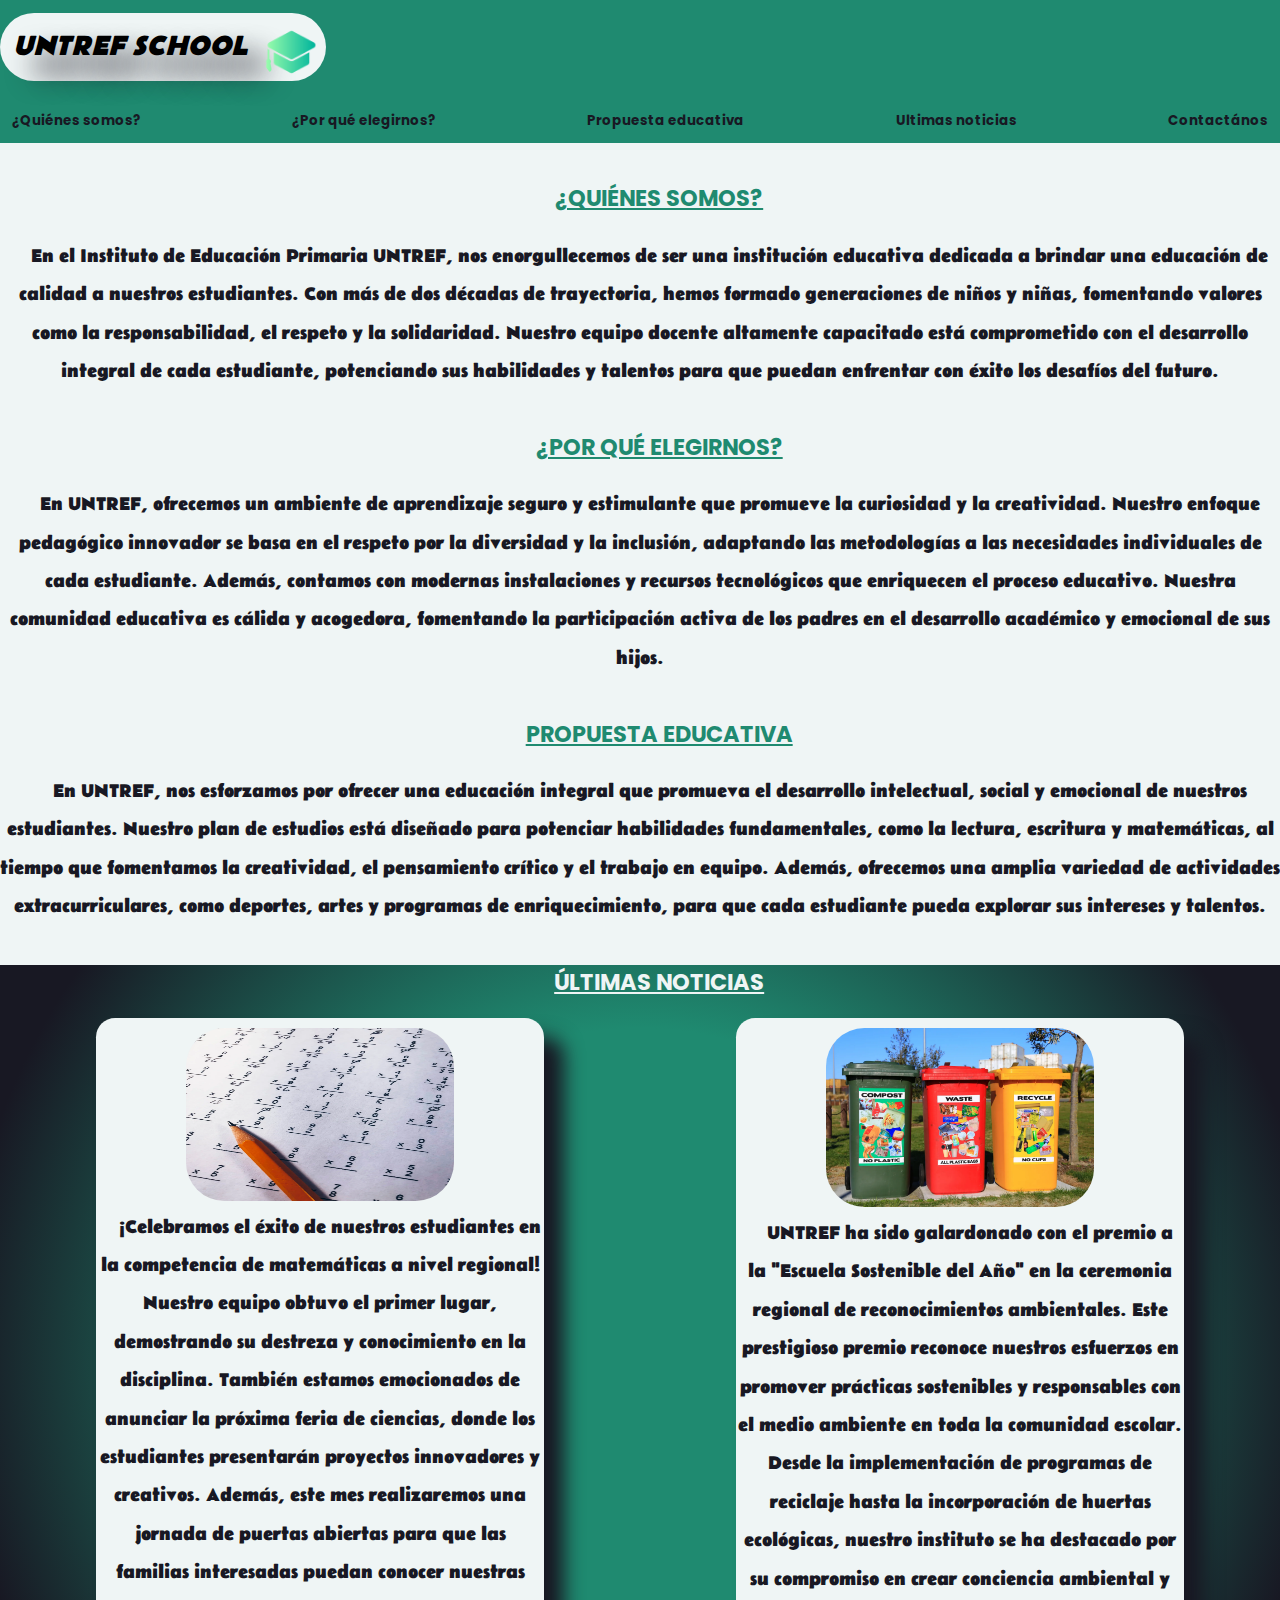
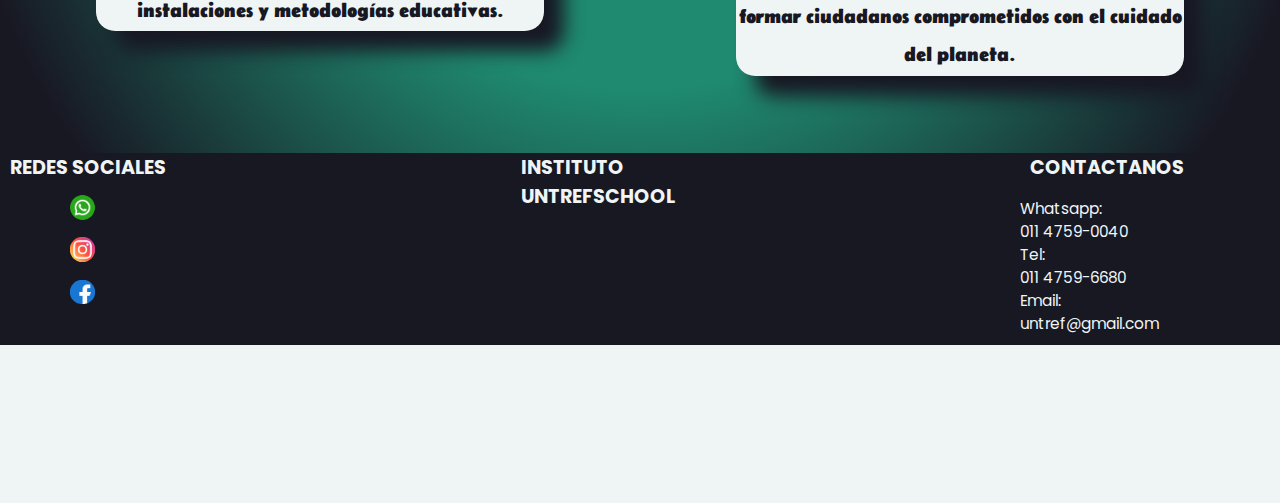
==== commit a1f908a0: "ultimos cambios" ====
--- a/index.html
+++ b/index.html
@@ -122,11 +122,11 @@
             <h4>INSTITUTO <br> UNTREFSCHOOL</h4>
         </div>
         <div class="contact">
-            <h4>CONTACTANOS</h4>
+            <h4 class="tittle-contact">CONTACTANOS</h4>
             <ol class="contact__list">
-                <li>Whatsapp: 011 4759-0040</li>
-                <li>Tel: 011 4759-6680 </li>
-                <li>Email: untref.school@gmail.com</li>
+                <li>Whatsapp:<br>011 4759-0040</li>
+                <li>Tel:<br>011 4759-6680 </li>
+                <li>Email:<br>untref@gmail.com</li>
             </ol>
         </div>
     </footer>
--- a/style.css
+++ b/style.css
@@ -56,7 +56,8 @@
 
 
 .menu__list__item{
-    font-size: 0.8rem;
+    font-size: 0.6rem;
+    font-weight: bold;
     list-style-type: none;
     padding: 0.6rem;
     font-weight: bold;
@@ -168,6 +169,7 @@
 .footer__social-media__items{
     display: flex;
     flex-direction: column;
+    align-items: center;
     transition-property: transform;
     transition-duration: 1s;
 }
@@ -182,6 +184,7 @@
     font-size: 0.7rem;
     margin: 0;
     color: #EFF5F5;
+    padding-left: 0.5rem;
 }
 
 .contact{
@@ -189,11 +192,18 @@
 }
 
 .contact__list{
+    display: flex;
+    flex-direction: column;
+    align-items: flex-start;
     font-size: 0.6rem;
     list-style-type: none;
     padding: 0;
 }
 
+.tittle-contact{
+    padding-right: 5rem;
+}
+
 @media  screen and (max-width:386px) {
     html{
         font-size: 0.9rem;
@@ -225,6 +235,9 @@
     html{
         font-size: 1.2rem;
     }
+    .menu__list__item{
+        font-size: 0.7rem;
+    }
     img{
         width: 60%;
     }
